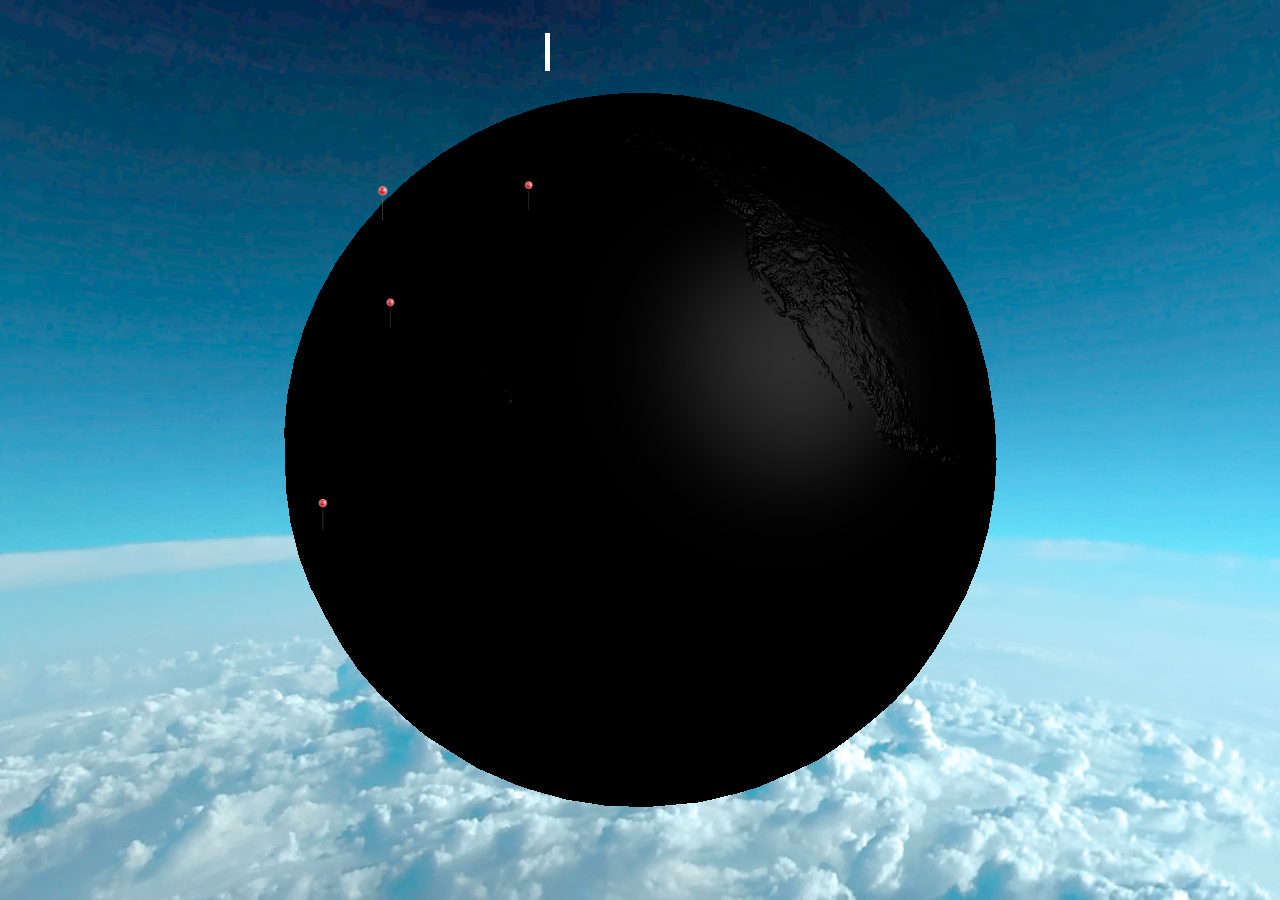
==== index.html @ d584d3a4 "move letter" ====
<!DOCTYPE html>
<html lang="en">
	<head>
		<meta charset="utf-8">
		<title>My first three.js app</title>
		<style>
			body { margin: 0; }
		</style>
		<script type="module" crossorigin src="assets/index-C7Wl9Mm6.js"></script>
		<link rel="stylesheet" crossorigin href="assets/index-DYNgWNeP.css">
	</head>
	<body>
		<div id="letter">
			Hi My name is Kongmony Bun, From Cambodia <br> 
			You want to know where Cambodia, well it's <br>
			where the red is. It is in South East Asia, <br>
			near Thailand. I'm in my second year and hoping <br>
			that the job market will get better by the next <br>
			few years.<br>
		</div>
		<div id="Hobbies"> 
			You Click on China!, well the reason a pin is here <br> 
			is becauses one of my hobbies is related to china. <br>
			One of my favorite hobbies is watching dramas <br>
			Mostly Cdrama. It is a nice way to relax myself and <br>
			enjoy the drama also away for me to improve my chinese <br>
		</div>
		<div id="Australia"> 
			As for Australia, I am doing my Bachelor of Engineering <br>
			in Computer there in Sydney, at the University of New South Wales.<br>
			Hopefully I can find an internship because the market is just <br>
			really bad right now <br>		
		</div>
		<div id="Japan"> 
			For Japan, well I like to watch Anime, manga, and manhwa. Thought <br>
			I watch them less now but I do try to keep up with some anime <br>	
		</div>
		<div class="container">
			<p class="text">Click The Pins</p>
		</div>
        <canvas id="globe"></canvas>
	</body>
</html>
---- assets/index-DYNgWNeP.css ----
.container{display:inline-block}#globe{position:absolute;top:0;left:0;z-index:0}#letter{background:linear-gradient(135deg,#000,#3f3d3d);border-radius:10px;color:#fff;font-size:20px;position:absolute;z-index:10;display:none;border:2px solid white;padding:.5%;top:3%;left:1%;line-height:8mm}#Hobbies{background:linear-gradient(135deg,#000,#3f3d3d);border-radius:10px;color:#fff;font-size:20px;position:absolute;z-index:10;display:none;border:2px solid white;padding:.5%;top:70%;left:1%;line-height:8mm}#Australia{background:linear-gradient(135deg,#000,#3f3d3d);border-radius:10px;color:#fff;font-size:20px;position:absolute;z-index:10;display:none;border:2px solid white;padding:.5%;top:3%;left:70%;line-height:8mm}#Japan{background:linear-gradient(135deg,#000,#3f3d3d);border-radius:10px;color:#fff;font-size:20px;position:absolute;z-index:10;display:none;border:2px solid white;padding:.5%;top:70%;left:70%;line-height:8mm}.text{color:#fff;font-size:2.5em;letter-spacing:10px;font-family:monospace;position:relative;z-index:999;left:130%;display:block;border-right:5px solid white;width:0%;overflow:hidden;white-space:nowrap;animation:typing 2s steps(14) 1s forwards,cursor 2s steps(14) forwards}@keyframes cursor{50%{border-color:transparent}}@keyframes typing{0%{width:0}to{width:100%}}
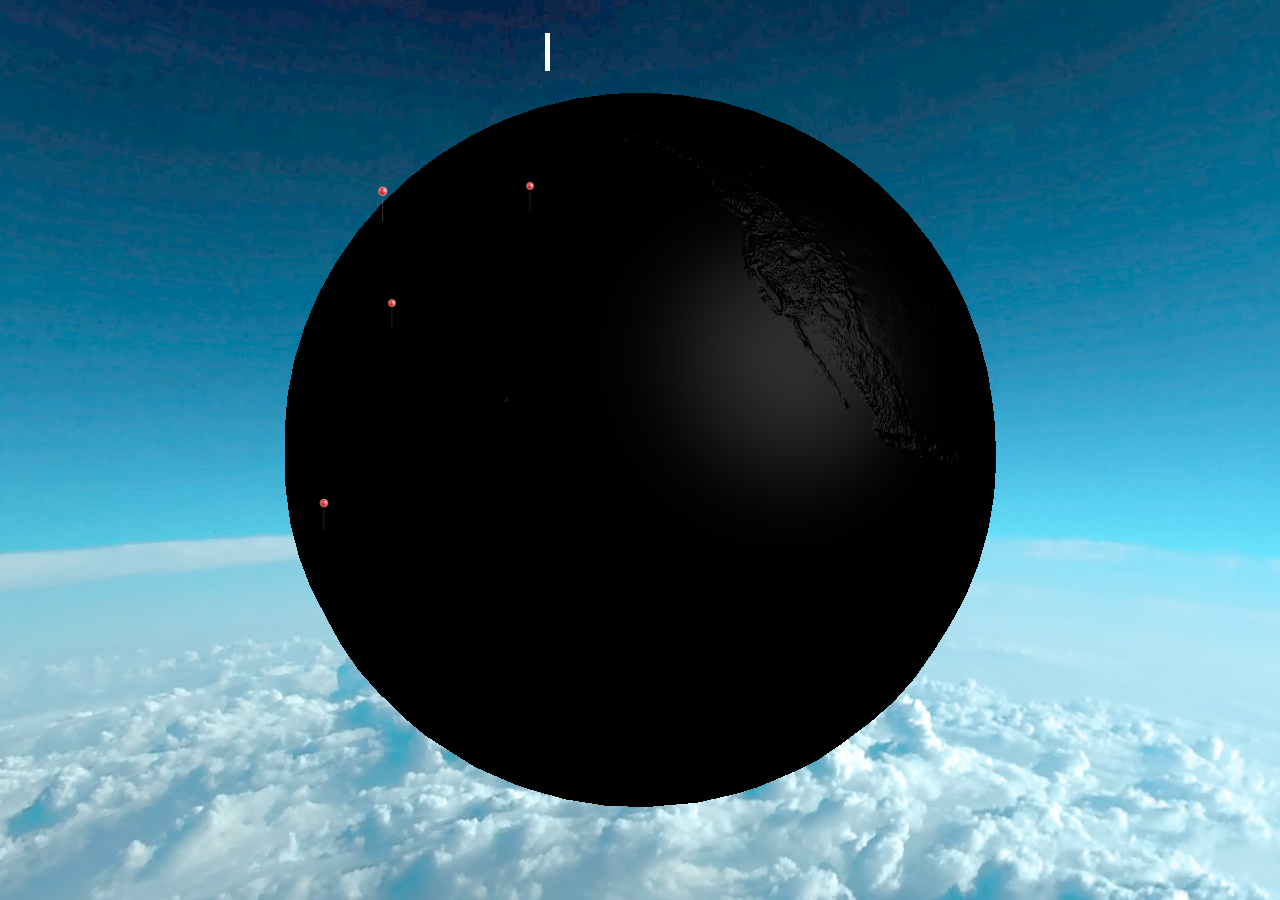
==== commit 41dd1c6a: "add hover effect" ====
--- a/index.html
+++ b/index.html
@@ -6,8 +6,8 @@
 		<style>
 			body { margin: 0; }
 		</style>
-		<script type="module" crossorigin src="assets/index-C7Wl9Mm6.js"></script>
-		<link rel="stylesheet" crossorigin href="assets/index-DYNgWNeP.css">
+		<script type="module" crossorigin src="assets/index-Dx9NOgQr.js"></script>
+		<link rel="stylesheet" crossorigin href="assets/index-DinBLC1z.css">
 	</head>
 	<body>
 		<div id="letter">
--- a/assets/index-DinBLC1z.css
+++ b/assets/index-DinBLC1z.css
@@ -0,0 +1 @@
+.container{display:inline-block}#globe{position:absolute;top:0;left:0;z-index:0}#letter{background:#000000b3;border:2px solid rgba(255,255,255,.6);color:#f0f0f0;border-radius:10px;font-size:20px;position:absolute;z-index:10;display:none;padding:.5%;top:3%;left:1%;line-height:8mm}#letter:hover,#Hobbies:hover,#Australia:hover,#Japan:hover{transform:scale(1.05);transition:transform .3s ease}#Hobbies{background:#000000b3;border:2px solid rgba(255,255,255,.6);color:#f0f0f0;border-radius:10px;font-size:20px;position:absolute;z-index:10;display:none;padding:.5%;top:70%;left:1%;line-height:8mm}#Australia{background:#000000b3;border:2px solid rgba(255,255,255,.6);color:#f0f0f0;border-radius:10px;font-size:20px;position:absolute;z-index:10;display:none;padding:.5%;top:3%;left:70%;line-height:8mm}#Japan{background:#000000b3;border:2px solid rgba(255,255,255,.6);color:#f0f0f0;border-radius:10px;font-size:20px;position:absolute;z-index:10;display:none;padding:.5%;top:70%;left:70%;line-height:8mm}.text{color:#fff;font-size:2.5em;letter-spacing:10px;font-family:monospace;position:relative;z-index:999;left:130%;display:block;border-right:5px solid white;width:0%;overflow:hidden;white-space:nowrap;animation:typing 2s steps(14) 1s forwards,cursor 2s steps(14) forwards}@keyframes cursor{50%{border-color:transparent}}@keyframes typing{0%{width:0}to{width:100%}}
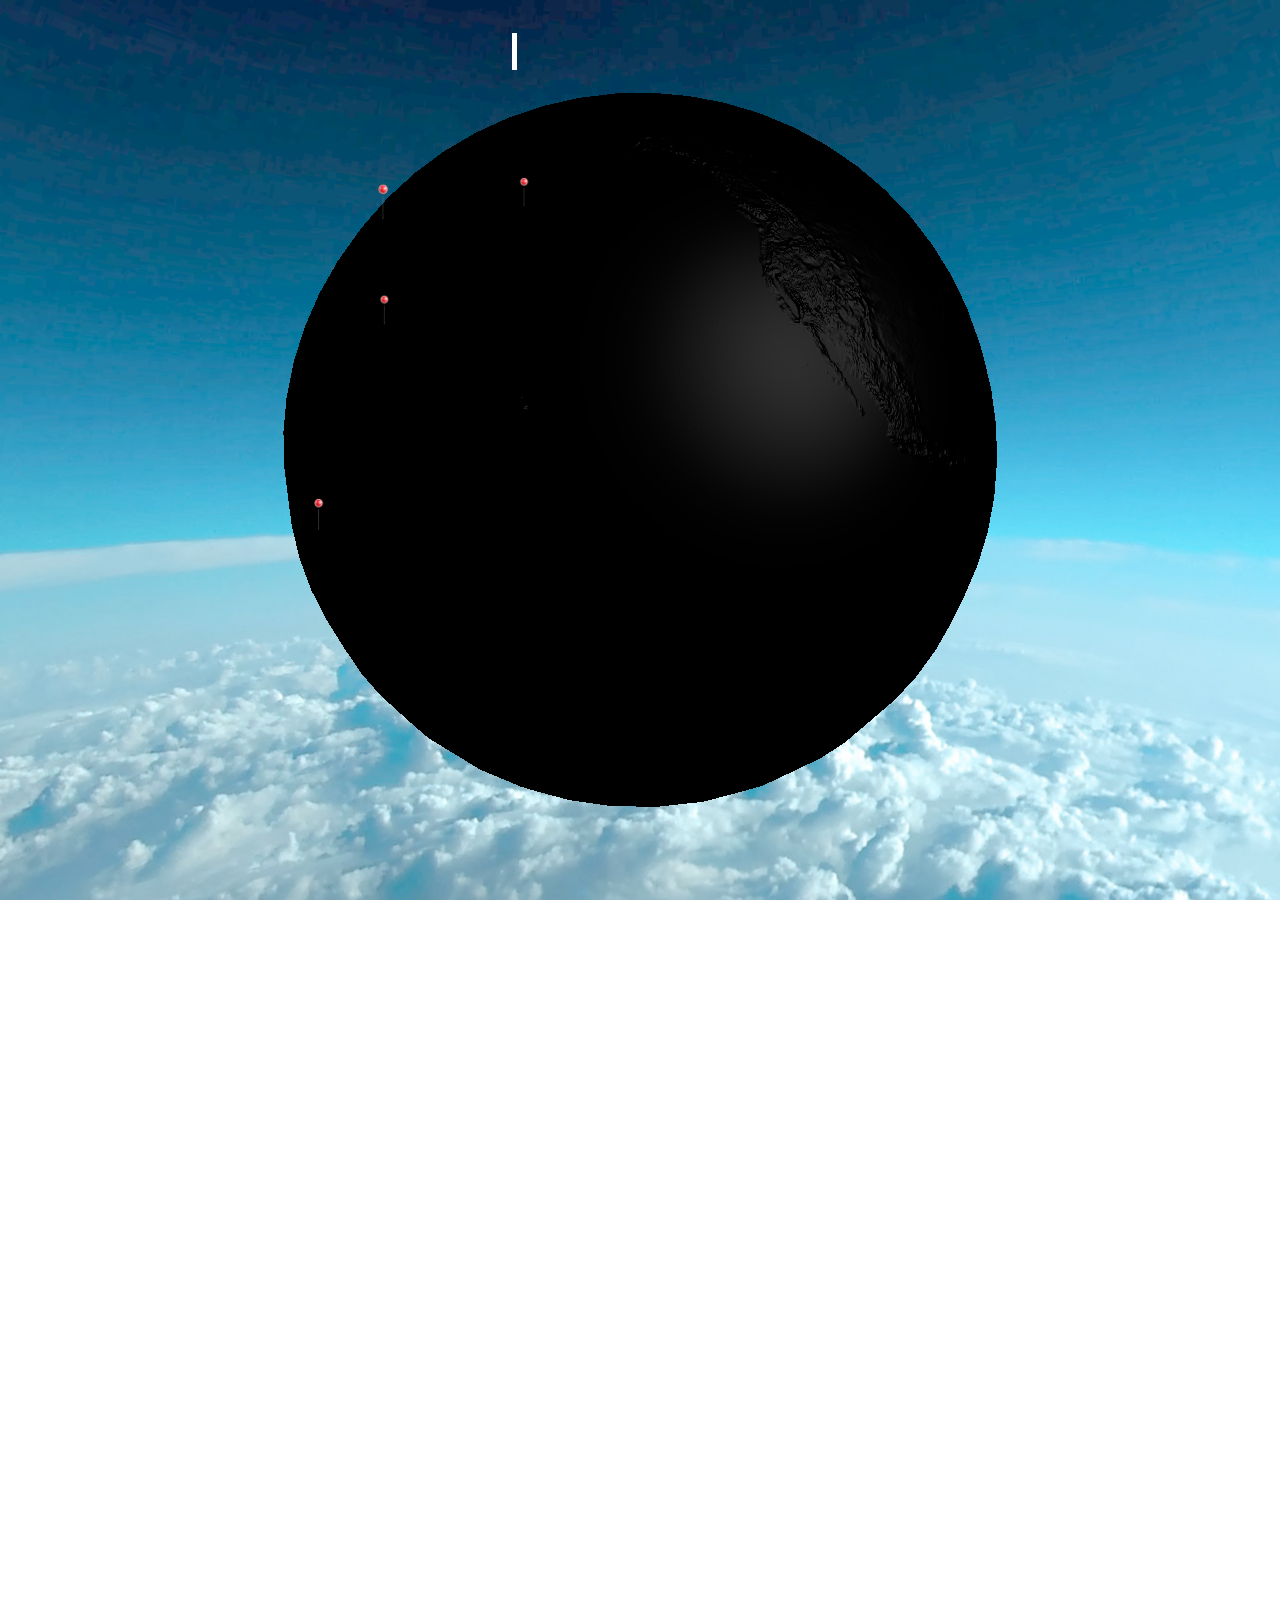
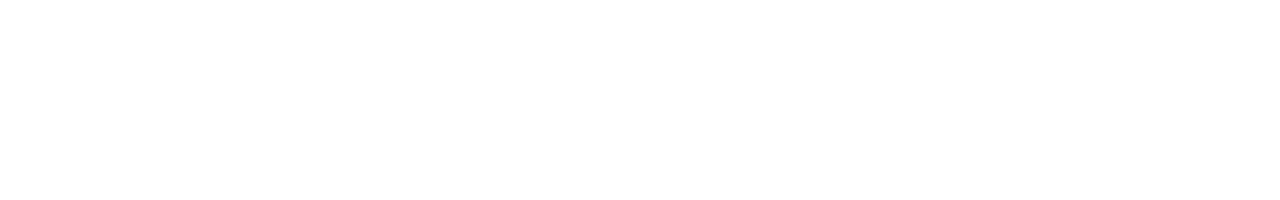
==== commit 0007472b: "major changes" ====
--- a/index.html
+++ b/index.html
@@ -6,34 +6,38 @@
 		<style>
 			body { margin: 0; }
 		</style>
-		<script type="module" crossorigin src="assets/index-Dx9NOgQr.js"></script>
-		<link rel="stylesheet" crossorigin href="assets/index-DinBLC1z.css">
+		<script type="module" crossorigin src="assets/index-J2lXTA5o.js"></script>
+		<link rel="stylesheet" crossorigin href="assets/index-CERCk8P1.css">
 	</head>
 	<body>
-		<div id="letter">
-			Hi My name is Kongmony Bun, From Cambodia <br> 
-			You want to know where Cambodia, well it's <br>
-			where the red is. It is in South East Asia, <br>
-			near Thailand. I'm in my second year and hoping <br>
-			that the job market will get better by the next <br>
-			few years.<br>
-		</div>
-		<div id="Hobbies"> 
-			You Click on China!, well the reason a pin is here <br> 
-			is becauses one of my hobbies is related to china. <br>
-			One of my favorite hobbies is watching dramas <br>
-			Mostly Cdrama. It is a nice way to relax myself and <br>
-			enjoy the drama also away for me to improve my chinese <br>
-		</div>
-		<div id="Australia"> 
-			As for Australia, I am doing my Bachelor of Engineering <br>
-			in Computer there in Sydney, at the University of New South Wales.<br>
-			Hopefully I can find an internship because the market is just <br>
-			really bad right now <br>		
-		</div>
-		<div id="Japan"> 
-			For Japan, well I like to watch Anime, manga, and manhwa. Thought <br>
-			I watch them less now but I do try to keep up with some anime <br>	
+		<div class="wrapper">
+			<section id="content">
+				<div id="letter" class="paragraph">
+					Hi My name is Kongmony Bun, From Cambodia <br> 
+					You want to know where Cambodia, well it's <br>
+					where the red is. It is in South East Asia, <br>
+					near Thailand. I'm in my second year and hoping <br>
+					that the job market will get better by the next <br>
+					few years.<br>
+				</div>
+				<div id="Hobbies" class="paragraph"> 
+					You Click on China!, well the reason a pin is here <br> 
+					is becauses one of my hobbies is related to china. <br>
+					One of my favorite hobbies is watching dramas <br>
+					Mostly Cdrama. It is a nice way to relax myself and <br>
+					enjoy the drama also away for me to improve my chinese <br>
+				</div>
+				<div id="Australia" class="paragraph"> 
+					As for Australia, I am doing my Bachelor of Engineering <br>
+					in Computer there in Sydney, at the University of New South Wales.<br>
+					Hopefully I can find an internship because the market is just <br>
+					really bad right now <br>		
+				</div>
+				<div id="Japan" class="paragraph"> 
+					For Japan, well I like to watch Anime, manga, and manhwa. Thought <br>
+					I watch them less now but I do try to keep up with some anime <br>	
+				</div>
+			</section>
 		</div>
 		<div class="container">
 			<p class="text">Click The Pins</p>
--- a/assets/index-CERCk8P1.css
+++ b/assets/index-CERCk8P1.css
@@ -0,0 +1 @@
+.container{display:inline-block;position:absolute;top:.05vh;left:40%;z-index:100}#content{margin-top:100vh}body{flex-direction:column;justify-content:flex-start;align-items:center;min-height:100vh;margin:0;padding:0;background-image:url(texture/galaxy.jpeg);z-index:20}.paragraph{background:#000000b3;border:2px solid rgba(255,255,255,.6);color:#f0f0f0;border-radius:10px;font-size:20px;margin:20px 0;line-height:1.5em}#globe{position:absolute;top:0;left:0;z-index:0}#letter{background:#000000b3;border:2px solid rgba(255,255,255,.6);color:#f0f0f0;font-size:20px;z-index:10;display:none;top:20vh;line-height:8mm;width:800px;height:800px;border-radius:50%;align-items:center;justify-content:center;margin:0;position:relative;left:30%}#letter:hover,#Hobbies:hover,#Australia:hover,#Japan:hover{opacity:1;visibility:visible;transform:scale(1.05);transition:transform .3s ease}#Hobbies{background:#000000b3;border:2px solid rgba(255,255,255,.6);color:#f0f0f0;font-size:20px;z-index:10;display:none;top:40vh;line-height:8mm;width:800px;height:800px;border-radius:50%;align-items:center;justify-content:center;margin:0;position:relative;left:30%}#Australia{background:#000000b3;border:2px solid rgba(255,255,255,.6);color:#f0f0f0;font-size:20px;z-index:10;display:none;top:60vh;line-height:8mm;width:800px;height:800px;border-radius:50%;align-items:center;justify-content:center;margin:0;position:relative;left:30%}#Japan{background:#000000b3;border:2px solid rgba(255,255,255,.6);color:#f0f0f0;font-size:20px;z-index:10;display:none;top:70vh;line-height:8mm;width:800px;height:800px;border-radius:50%;align-items:center;justify-content:center;margin:0;position:relative;left:30%}.text{color:#fff;font-size:2.5em;letter-spacing:10px;font-family:monospace;z-index:999;display:block;border-right:5px solid white;width:0%;overflow:hidden;white-space:nowrap;animation:typing 2s steps(14) 1s forwards,cursor 2s steps(14) forwards}@keyframes cursor{50%{border-color:transparent}}@keyframes typing{0%{width:0}to{width:100%}}
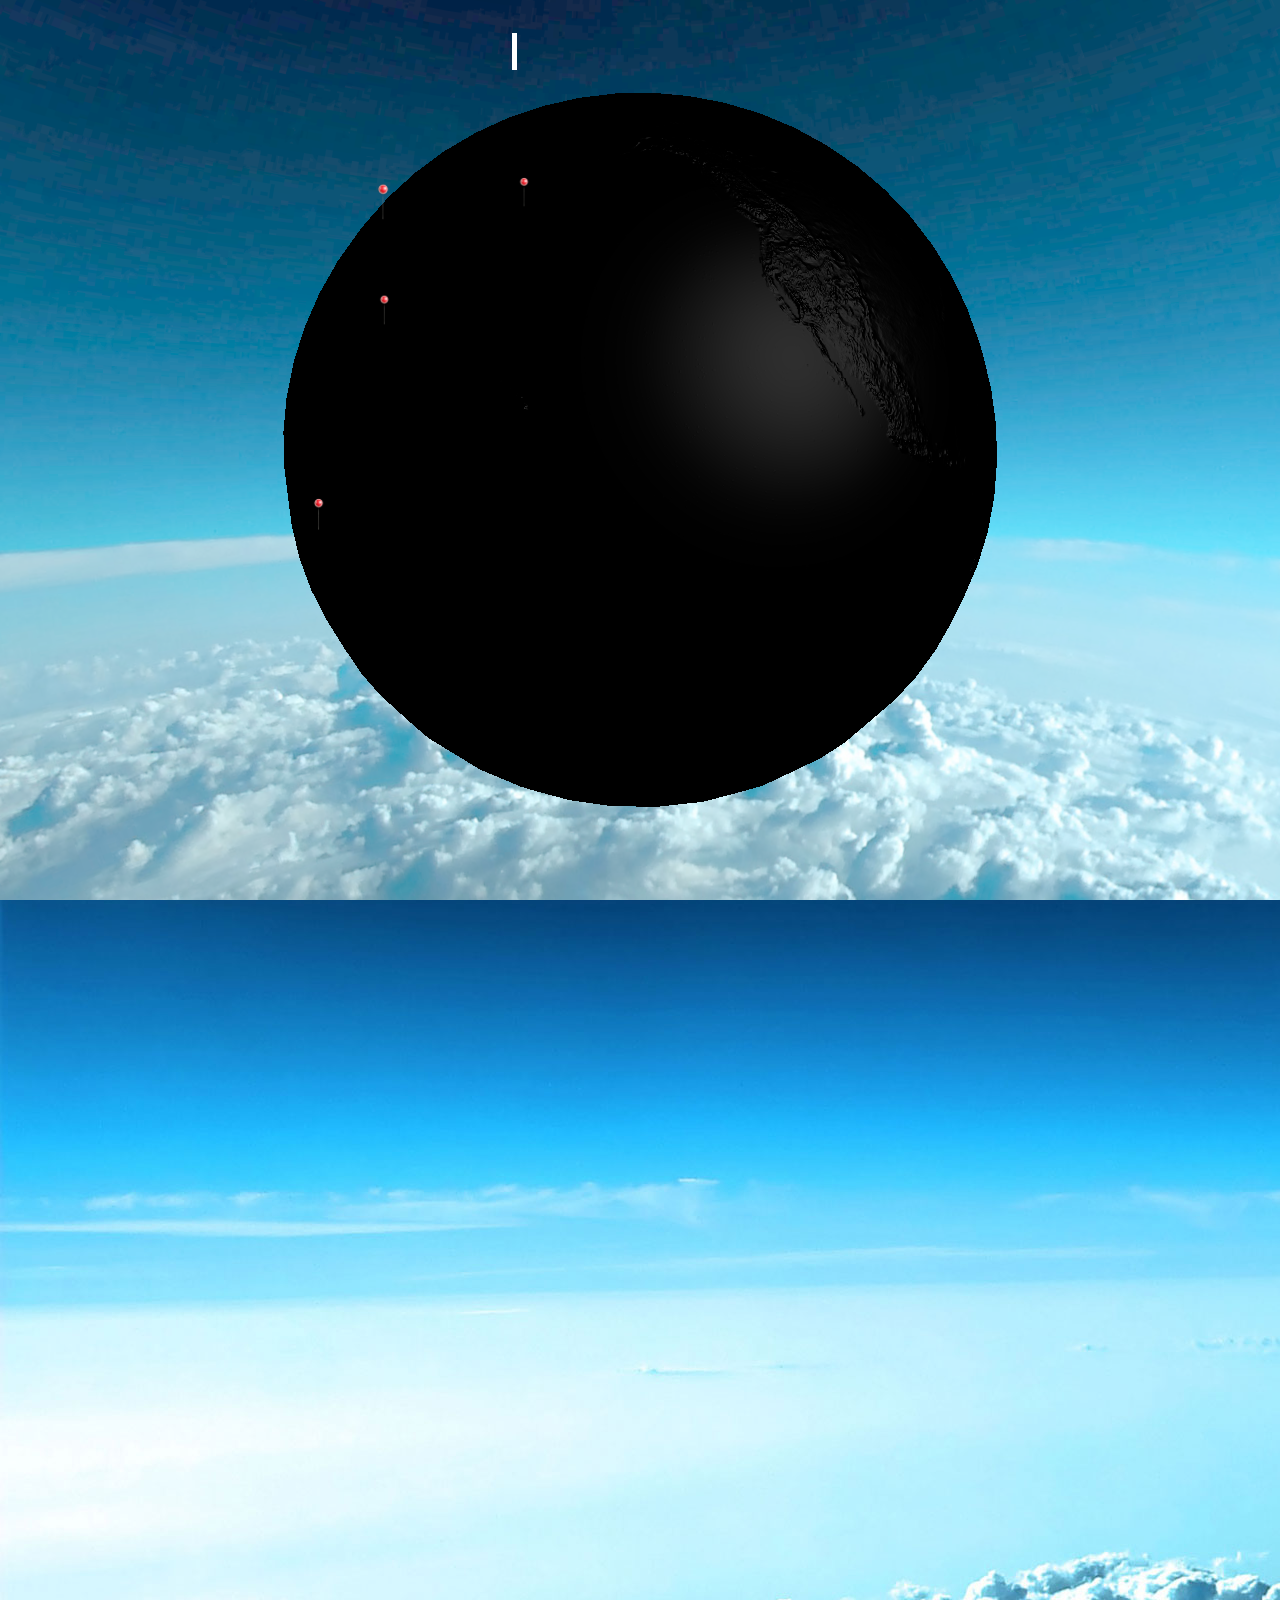
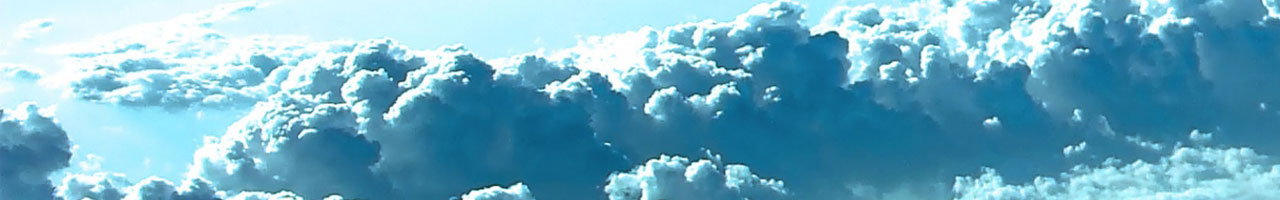
==== commit e98ba7b4: "made text smaller" ====
--- a/index.html
+++ b/index.html
@@ -6,8 +6,8 @@
 		<style>
 			body { margin: 0; }
 		</style>
-		<script type="module" crossorigin src="assets/index-J2lXTA5o.js"></script>
-		<link rel="stylesheet" crossorigin href="assets/index-CERCk8P1.css">
+		<script type="module" crossorigin src="assets/index-C0s1puKk.js"></script>
+		<link rel="stylesheet" crossorigin href="assets/index-DEGqAJiC.css">
 	</head>
 	<body>
 		<div class="wrapper">
--- a/assets/index-DEGqAJiC.css
+++ b/assets/index-DEGqAJiC.css
@@ -0,0 +1 @@
+.container{display:inline-block;position:absolute;top:.05vh;left:40%;z-index:100}#content{margin-top:100vh}body{flex-direction:column;justify-content:flex-start;align-items:center;min-height:100vh;margin:0;padding:0;background-image:url(../texture/galaxy.jpeg);z-index:20}.paragraph{background:#000000b3;border:2px solid rgba(255,255,255,.6);color:#f0f0f0;border-radius:10px;font-size:20px;margin:20px 0;line-height:1.5em}#globe{position:absolute;top:0;left:0;z-index:0}#letter{background:#000000b3;border:2px solid rgba(255,255,255,.6);color:#f0f0f0;font-size:20px;z-index:10;display:none;top:20vh;line-height:8mm;width:600px;height:600px;border-radius:50%;align-items:center;justify-content:center;margin:0;position:relative;left:30%}#letter:hover,#Hobbies:hover,#Australia:hover,#Japan:hover{opacity:1;visibility:visible;transform:scale(1.05);transition:transform .3s ease}#Hobbies{background:#000000b3;border:2px solid rgba(255,255,255,.6);color:#f0f0f0;font-size:20px;z-index:10;display:none;top:40vh;line-height:8mm;width:600px;height:600px;border-radius:50%;align-items:center;justify-content:center;margin:0;position:relative;left:30%}#Australia{background:#000000b3;border:2px solid rgba(255,255,255,.6);color:#f0f0f0;font-size:20px;z-index:10;display:none;top:60vh;line-height:8mm;width:600px;height:600px;border-radius:50%;align-items:center;justify-content:center;margin:0;position:relative;left:30%}#Japan{background:#000000b3;border:2px solid rgba(255,255,255,.6);color:#f0f0f0;font-size:20px;z-index:10;display:none;top:70vh;line-height:8mm;width:600px;height:600px;border-radius:50%;align-items:center;justify-content:center;margin:0;position:relative;left:30%}.text{color:#fff;font-size:2.5em;letter-spacing:10px;font-family:monospace;z-index:999;display:block;border-right:5px solid white;width:0%;overflow:hidden;white-space:nowrap;animation:typing 2s steps(14) 1s forwards,cursor 2s steps(14) forwards}@keyframes cursor{50%{border-color:transparent}}@keyframes typing{0%{width:0}to{width:100%}}
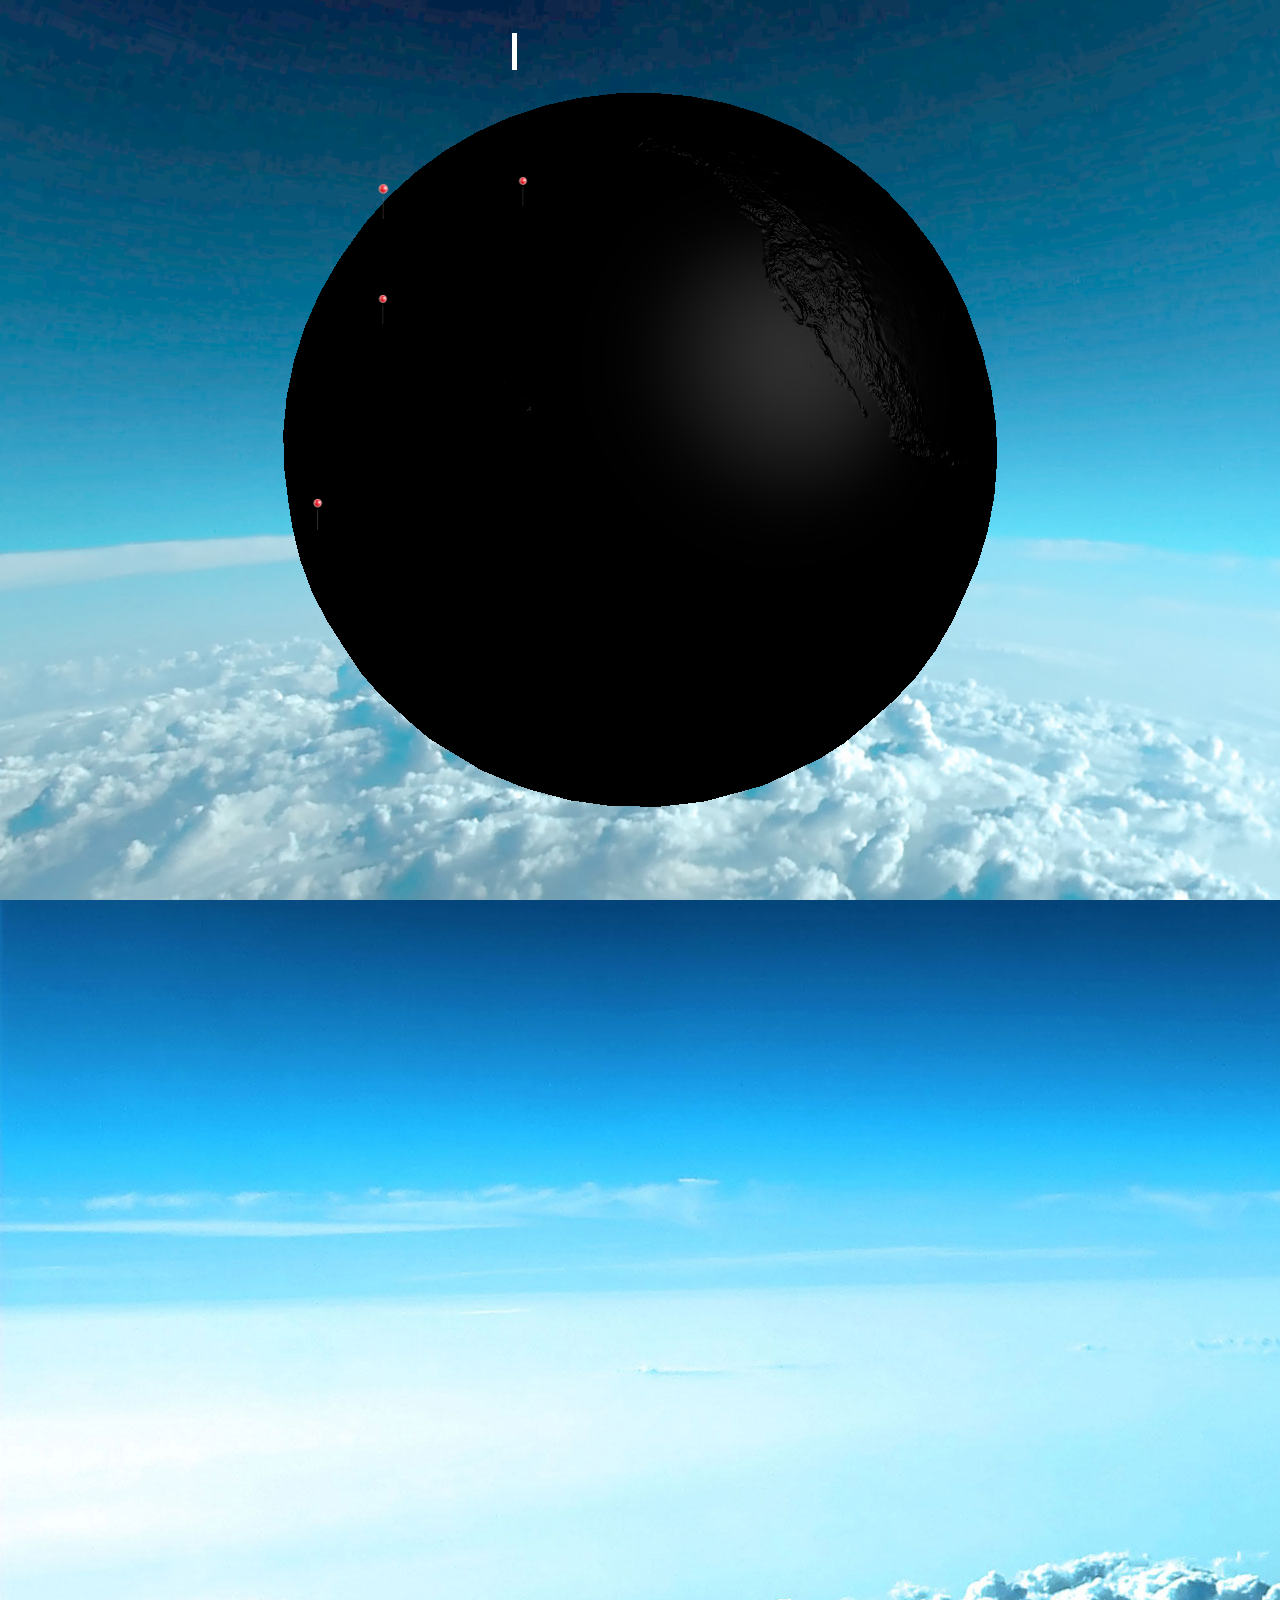
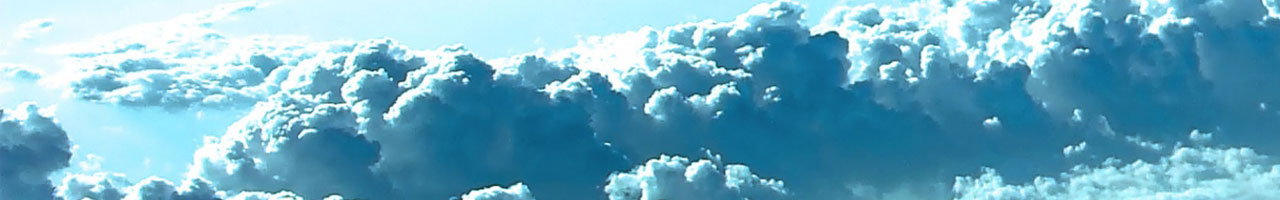
==== commit 19834df1: "added new feature hover picture eff" ====
--- a/index.html
+++ b/index.html
@@ -6,8 +6,8 @@
 		<style>
 			body { margin: 0; }
 		</style>
-		<script type="module" crossorigin src="assets/index-C0s1puKk.js"></script>
-		<link rel="stylesheet" crossorigin href="assets/index-DEGqAJiC.css">
+		<script type="module" crossorigin src="assets/index-BGo8FoVW.js"></script>
+		<link rel="stylesheet" crossorigin href="assets/index-qmWz02kC.css">
 	</head>
 	<body>
 		<div class="wrapper">
--- a/assets/index-qmWz02kC.css
+++ b/assets/index-qmWz02kC.css
@@ -0,0 +1 @@
+.container{display:inline-block;position:absolute;top:.05vh;left:40%;z-index:100}#content{margin-top:100vh}body{flex-direction:column;justify-content:flex-start;align-items:center;min-height:100vh;margin:0;padding:0;background-image:url(../texture/galaxy.jpeg);z-index:20}.paragraph{background:#000000b3;border:2px solid rgba(255,255,255,.6);color:#f0f0f0;border-radius:10px;font-size:20px;margin:20px 0;line-height:1.5em}#globe{position:absolute;top:0;left:0;z-index:0}#letter{background:#000000b3;border:2px solid rgba(255,255,255,.6);background-size:cover;color:#f0f0f0;font-size:20px;z-index:10;display:none;top:20vh;line-height:8mm;width:600px;height:600px;border-radius:50%;align-items:center;justify-content:center;margin:0;position:relative;left:30%}#letter:hover{animation:fadeInOutCambo 9s infinite;transform:scale(1.05);transition:transform .3s ease}#Hobbies{background:#000000b3;border:2px solid rgba(255,255,255,.6);background-size:cover;color:#f0f0f0;font-size:20px;z-index:10;display:none;top:40vh;line-height:8mm;width:600px;height:600px;border-radius:50%;align-items:center;justify-content:center;margin:0;position:relative;left:30%;opacity:1}#Hobbies:hover{animation:fadeInOutHobbies 9s infinite;transform:scale(1.05);transition:transform .3s ease}#Australia:hover{animation:fadeInOutAus 9s infinite;transform:scale(1.05);transition:transform .3s ease}#Japan:hover{animation:fadeInOutJapan 9s infinite;transform:scale(1.05);transition:transform .3s ease}#Australia{background:#000000b3;border:2px solid rgba(255,255,255,.6);background-size:cover;color:#f0f0f0;font-size:20px;z-index:10;display:none;top:60vh;line-height:8mm;width:600px;height:600px;border-radius:50%;align-items:center;justify-content:center;margin:0;position:relative;left:30%;opacity:1}#Japan{background:#000000b3;border:2px solid rgba(255,255,255,.6);color:#f0f0f0;font-size:20px;z-index:10;display:none;top:70vh;line-height:8mm;width:600px;height:600px;border-radius:50%;align-items:center;justify-content:center;margin:0;position:relative;left:30%}.text{color:#fff;font-size:2.5em;letter-spacing:10px;font-family:monospace;z-index:999;display:block;border-right:5px solid white;width:0%;overflow:hidden;white-space:nowrap;animation:typing 2s steps(14) 1s forwards,cursor 2s steps(14) forwards}@keyframes cursor{50%{border-color:transparent}}@keyframes typing{0%{width:0}to{width:100%}}@keyframes fadeInOutHobbies{10%{background-image:url(../texture/drama1.jpg);opacity:.8;background-position:50%}30%{background-image:url(../texture/drama2.jpg);opacity:.8;background-position:60%}60%{background-image:url(../texture/drama3.jpg);opacity:.8}}@keyframes fadeInOutAus{10%{background-image:url(../texture/unsw.jpg);opacity:.8;background-position:50%}30%{background-image:url(../texture/sydney.jpg);opacity:.8;background-position:60%}60%{background-image:url(../texture/computer.jpg);opacity:.8}}@keyframes fadeInOutCambo{10%{background-image:url(../texture/cambo1.jpg);opacity:.8;background-position:50%}30%{background-image:url(../texture/cambo2.jpg);opacity:.8;background-position:60%}60%{background-image:url(../texture/cambo3.png);opacity:.8}}@keyframes fadeInOutJapan{10%{background-image:url(../texture/japan2.jpg);opacity:.8;background-position:50%}30%{background-image:url(../texture/japan1.png);opacity:.8;background-position:60%}60%{background-image:url(../texture/japan3.jpg);opacity:.8}}
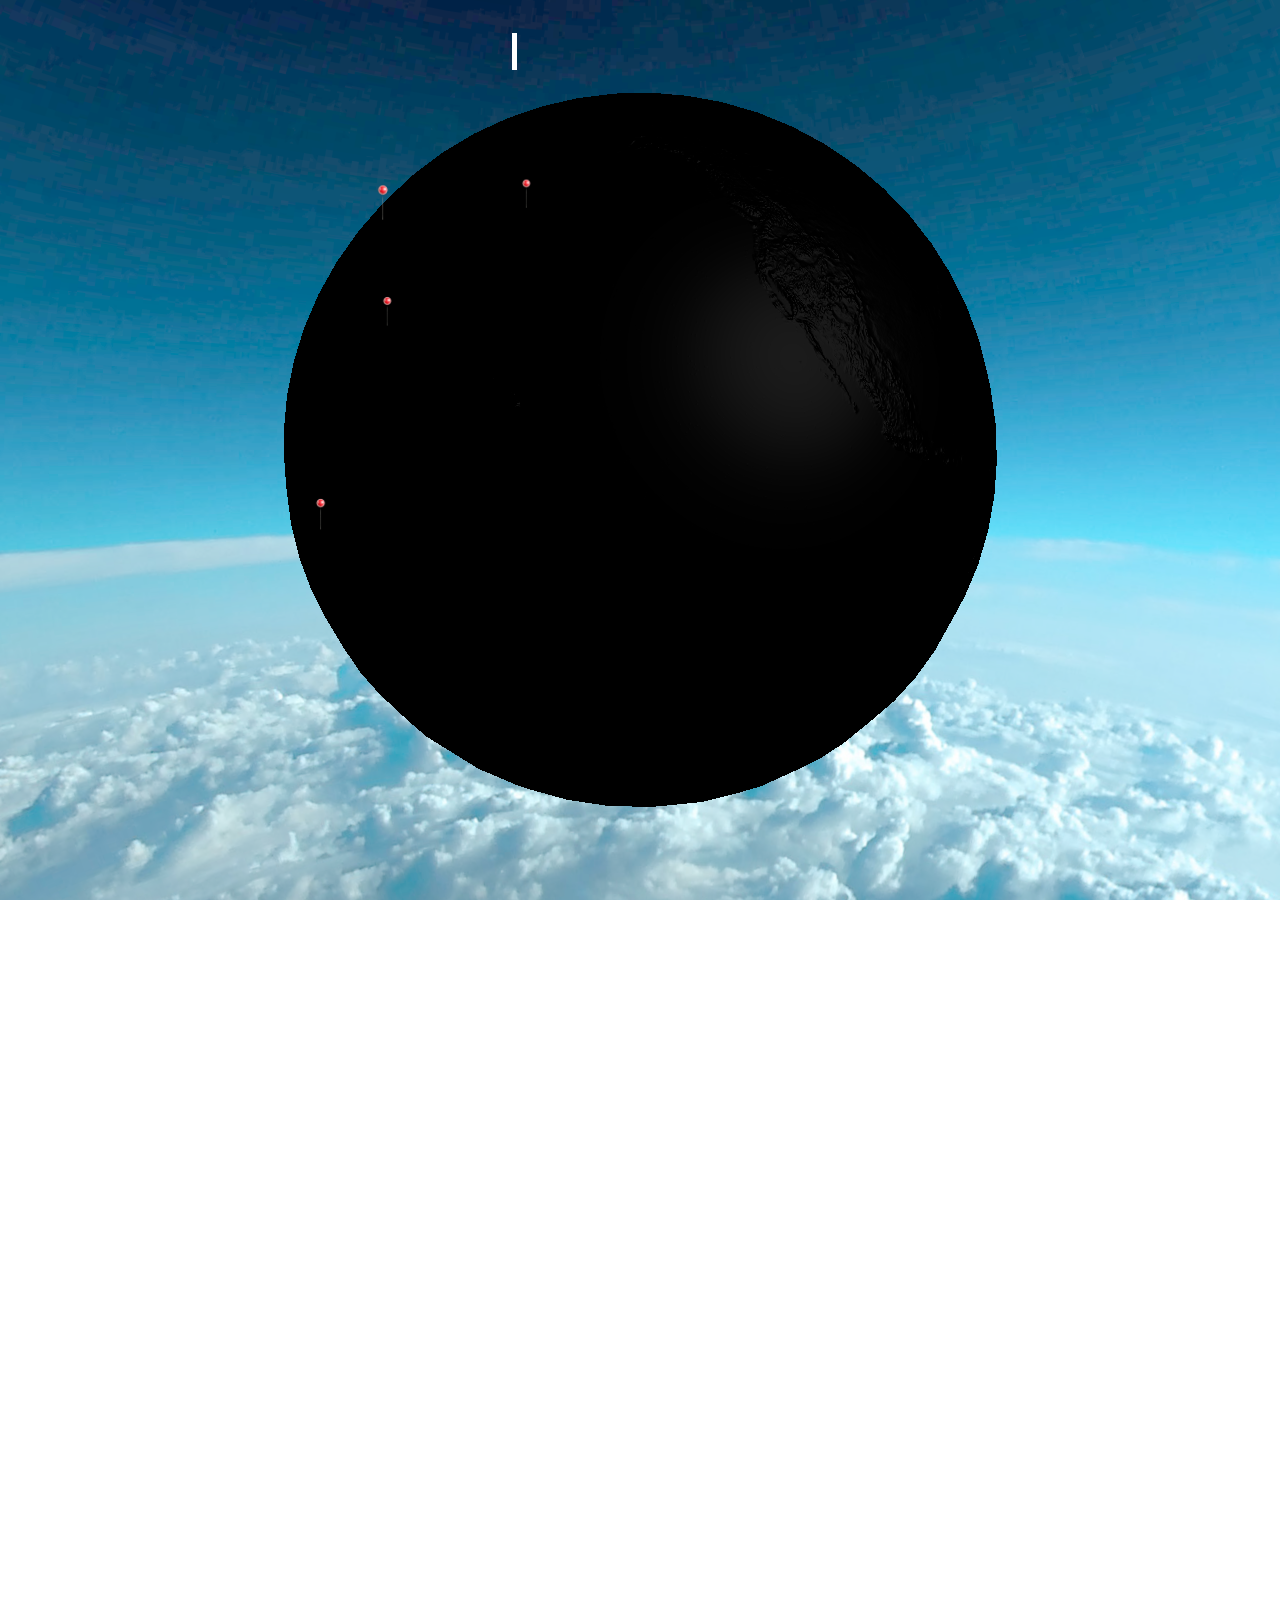
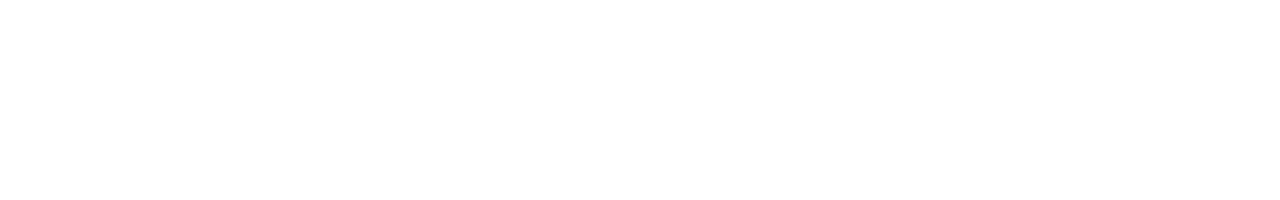
==== commit 36b56672: "reduce ambient light to make site load faster" ====
--- a/index.html
+++ b/index.html
@@ -6,8 +6,8 @@
 		<style>
 			body { margin: 0; }
 		</style>
-		<script type="module" crossorigin src="assets/index-BGo8FoVW.js"></script>
-		<link rel="stylesheet" crossorigin href="assets/index-qmWz02kC.css">
+		<script type="module" crossorigin src="assets/index-L6_hSW06.js"></script>
+		<link rel="stylesheet" crossorigin href="assets/index-CKsmEfzc.css">
 	</head>
 	<body>
 		<div class="wrapper">
--- a/assets/index-CKsmEfzc.css
+++ b/assets/index-CKsmEfzc.css
@@ -0,0 +1 @@
+.container{display:inline-block;position:absolute;top:.05vh;left:40%;z-index:100}#content{margin-top:100vh}body{flex-direction:column;justify-content:flex-start;align-items:center;min-height:100vh;margin:0;padding:0;background-image:url(../texture/galaxy.jpeg);z-index:20;background-size:cover;background-repeat:no-repeat;background-attachment:fixed}.paragraph{background:#000000b3;border:2px solid rgba(255,255,255,.6);color:#f0f0f0;border-radius:10px;font-size:20px;margin:20px 0;line-height:1.5em}#globe{position:absolute;top:0;left:0;z-index:0}#letter{background:#000000b3;border:2px solid rgba(255,255,255,.6);background-size:cover;color:#f0f0f0;font-size:20px;z-index:10;display:none;top:20vh;line-height:8mm;width:600px;height:600px;border-radius:50%;align-items:center;justify-content:center;margin:0;position:relative;left:30%}#letter:hover{animation:fadeInOutCambo 9s infinite;transform:scale(1.05);transition:transform .3s ease}#Hobbies{background:#000000b3;border:2px solid rgba(255,255,255,.6);background-size:cover;color:#f0f0f0;font-size:20px;z-index:10;display:none;top:40vh;line-height:8mm;width:600px;height:600px;border-radius:50%;align-items:center;justify-content:center;margin:0;position:relative;left:30%;opacity:1}#Hobbies:hover{animation:fadeInOutHobbies 9s infinite;transform:scale(1.05);transition:transform .3s ease}#Australia:hover{animation:fadeInOutAus 9s infinite;transform:scale(1.05);transition:transform .3s ease}#Japan:hover{animation:fadeInOutJapan 9s infinite;transform:scale(1.05);transition:transform .3s ease}#Australia{background:#000000b3;border:2px solid rgba(255,255,255,.6);background-size:cover;color:#f0f0f0;font-size:20px;z-index:10;display:none;top:60vh;line-height:8mm;width:600px;height:600px;border-radius:50%;align-items:center;justify-content:center;margin:0;position:relative;left:30%;opacity:1}#Japan{background:#000000b3;border:2px solid rgba(255,255,255,.6);color:#f0f0f0;font-size:20px;z-index:10;display:none;top:70vh;line-height:8mm;width:600px;height:600px;border-radius:50%;align-items:center;justify-content:center;margin:0;position:relative;left:30%}.text{color:#fff;font-size:2.5em;letter-spacing:10px;font-family:monospace;z-index:999;display:block;border-right:5px solid white;width:0%;overflow:hidden;white-space:nowrap;animation:typing 2s steps(14) 1s forwards,cursor 2s steps(14) forwards}@keyframes cursor{50%{border-color:transparent}}@keyframes typing{0%{width:0}to{width:100%}}@keyframes fadeInOutHobbies{10%{background-image:url(../texture/drama1.jpg);opacity:.8;background-position:50%}30%{background-image:url(../texture/drama2.jpg);opacity:.8;background-position:60%}60%{background-image:url(../texture/drama3.jpg);opacity:.8}}@keyframes fadeInOutAus{10%{background-image:url(../texture/unsw.jpg);opacity:.8;background-position:50%}30%{background-image:url(../texture/sydney.jpg);opacity:.8;background-position:60%}60%{background-image:url(../texture/computer.jpg);opacity:.8}}@keyframes fadeInOutCambo{10%{background-image:url(../texture/cambo1.jpg);opacity:.8;background-position:50%}30%{background-image:url(../texture/cambo2.jpg);opacity:.8;background-position:60%}60%{background-image:url(../texture/cambo3.png);opacity:.8}}@keyframes fadeInOutJapan{10%{background-image:url(../texture/japan2.jpg);opacity:.8;background-position:50%}30%{background-image:url(../texture/japan1.png);opacity:.8;background-position:60%}60%{background-image:url(../texture/japan3.jpg);opacity:.8}}
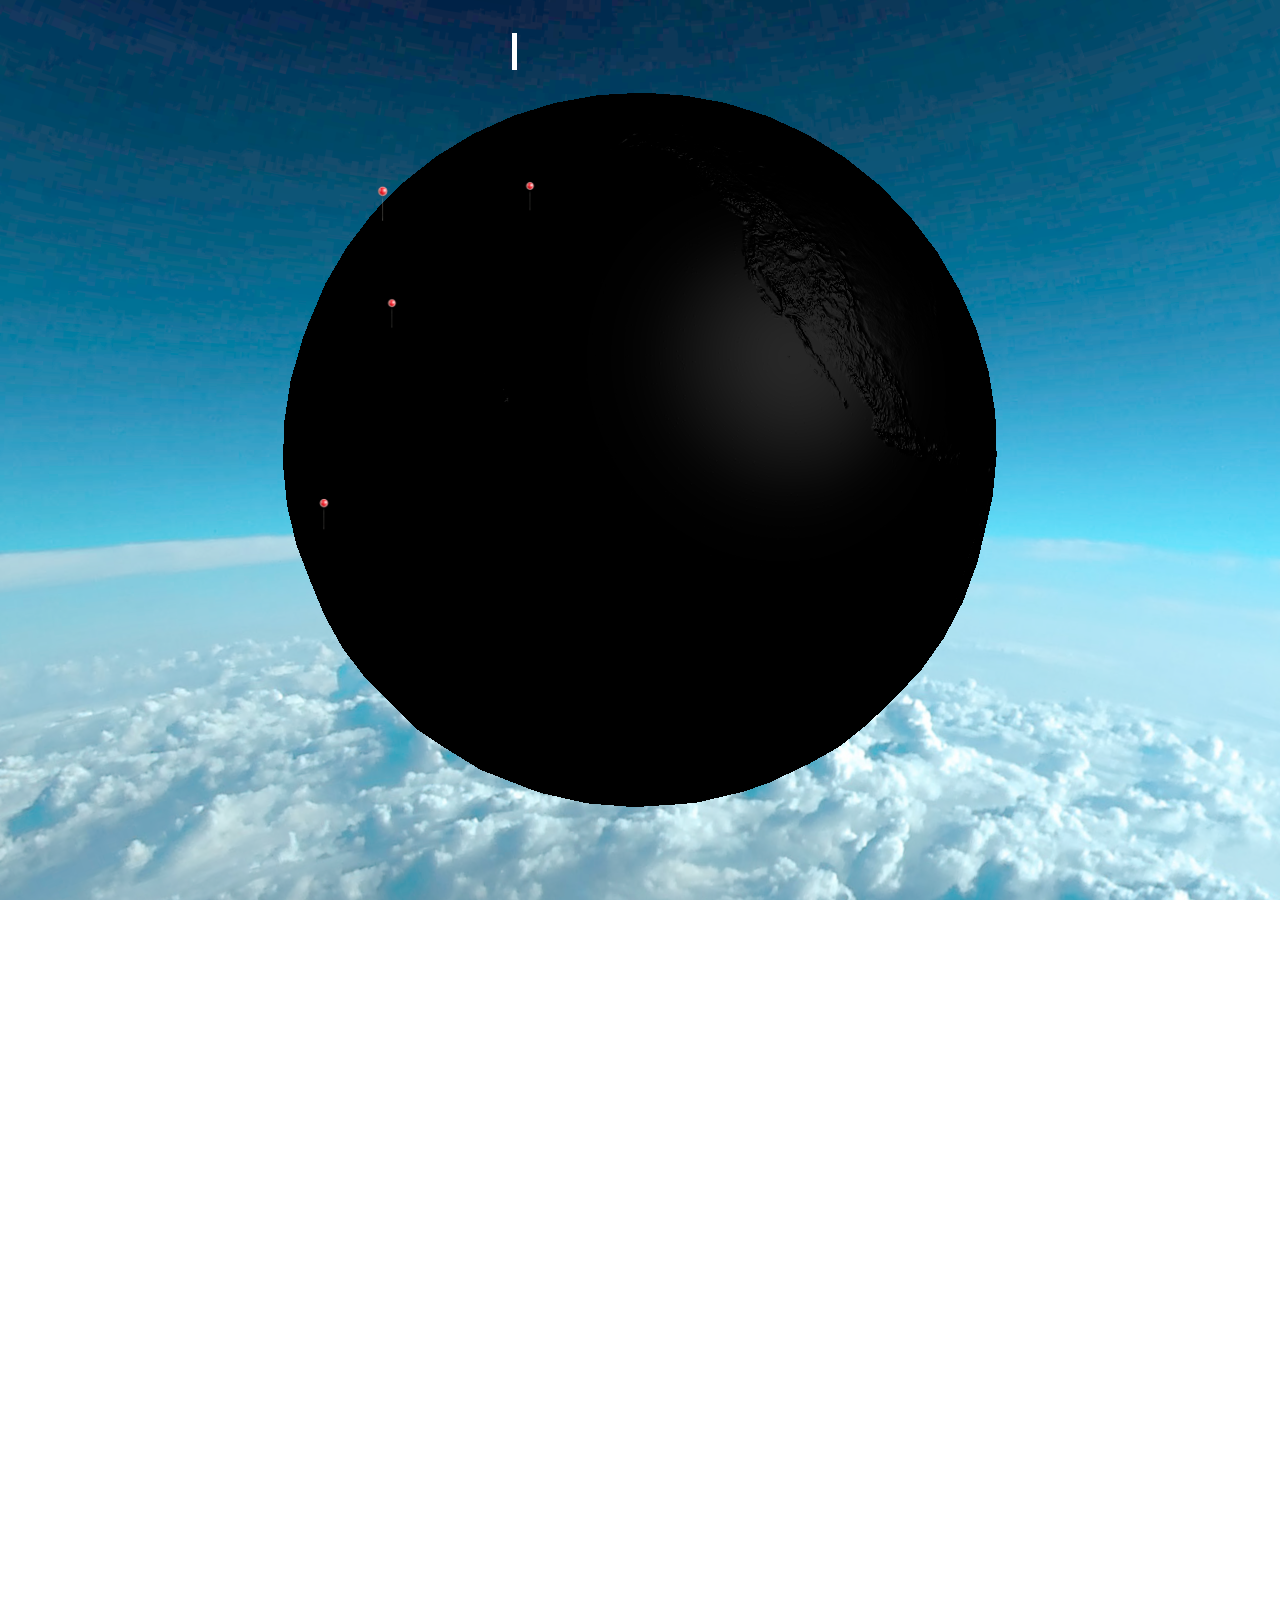
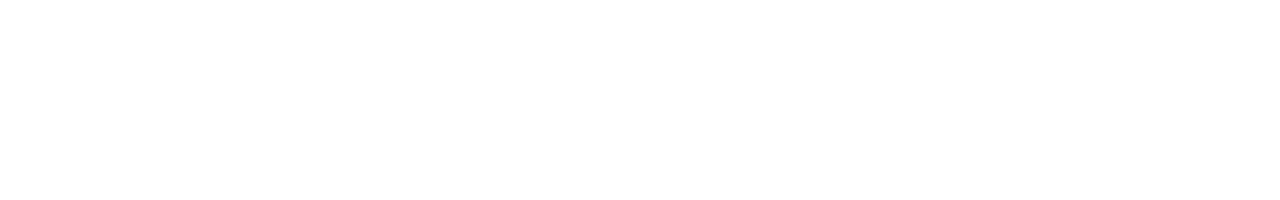
==== commit 6030d808: "optizmize reduce sphere segment" ====
--- a/index.html
+++ b/index.html
@@ -6,7 +6,7 @@
 		<style>
 			body { margin: 0; }
 		</style>
-		<script type="module" crossorigin src="assets/index-L6_hSW06.js"></script>
+		<script type="module" crossorigin src="assets/index-DQn1bP0j.js"></script>
 		<link rel="stylesheet" crossorigin href="assets/index-CKsmEfzc.css">
 	</head>
 	<body>
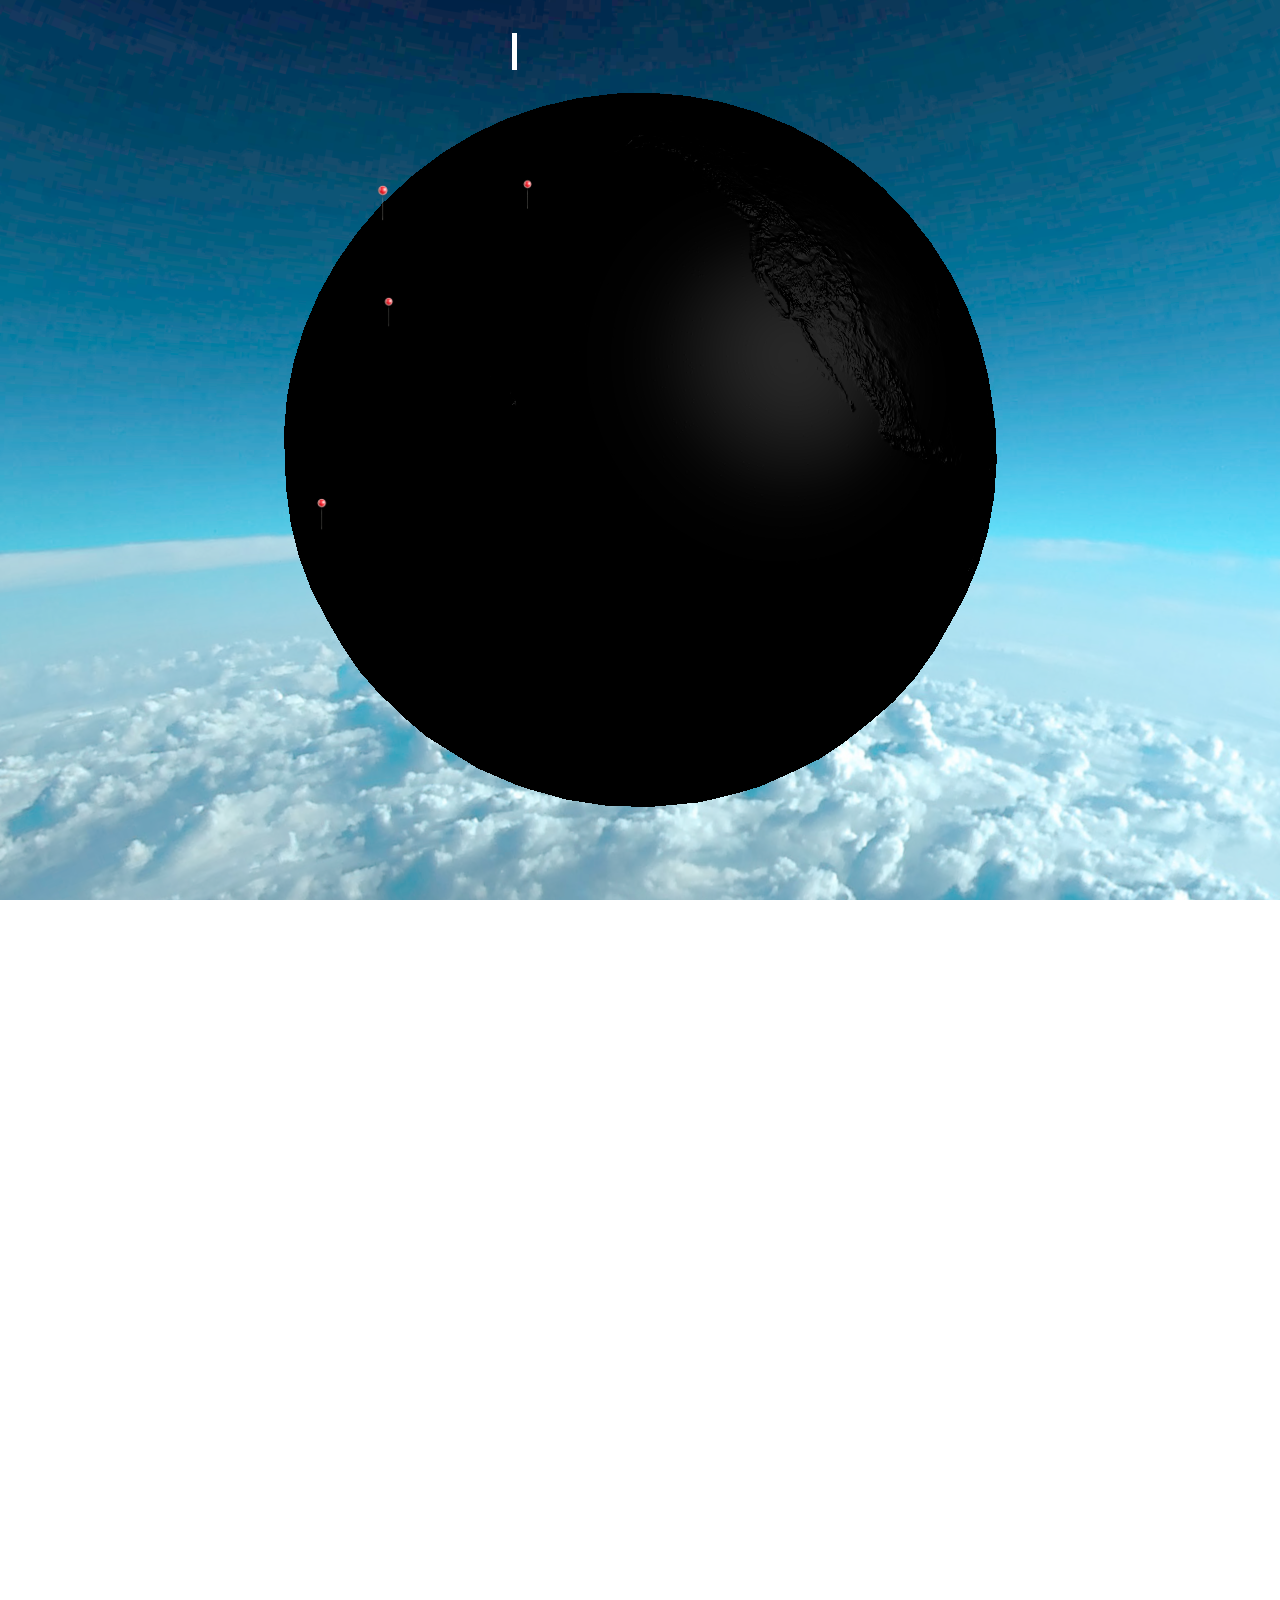
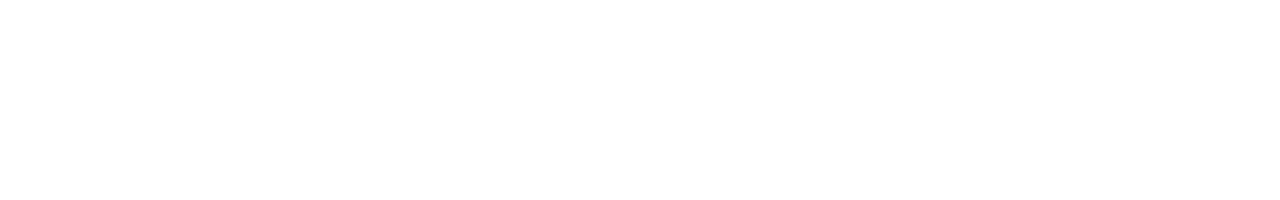
==== commit d13928c2: "optimize loading change smaller asset size" ====
--- a/index.html
+++ b/index.html
@@ -6,7 +6,7 @@
 		<style>
 			body { margin: 0; }
 		</style>
-		<script type="module" crossorigin src="assets/index-DQn1bP0j.js"></script>
+		<script type="module" crossorigin src="assets/index-sGN7v5vI.js"></script>
 		<link rel="stylesheet" crossorigin href="assets/index-CKsmEfzc.css">
 	</head>
 	<body>
